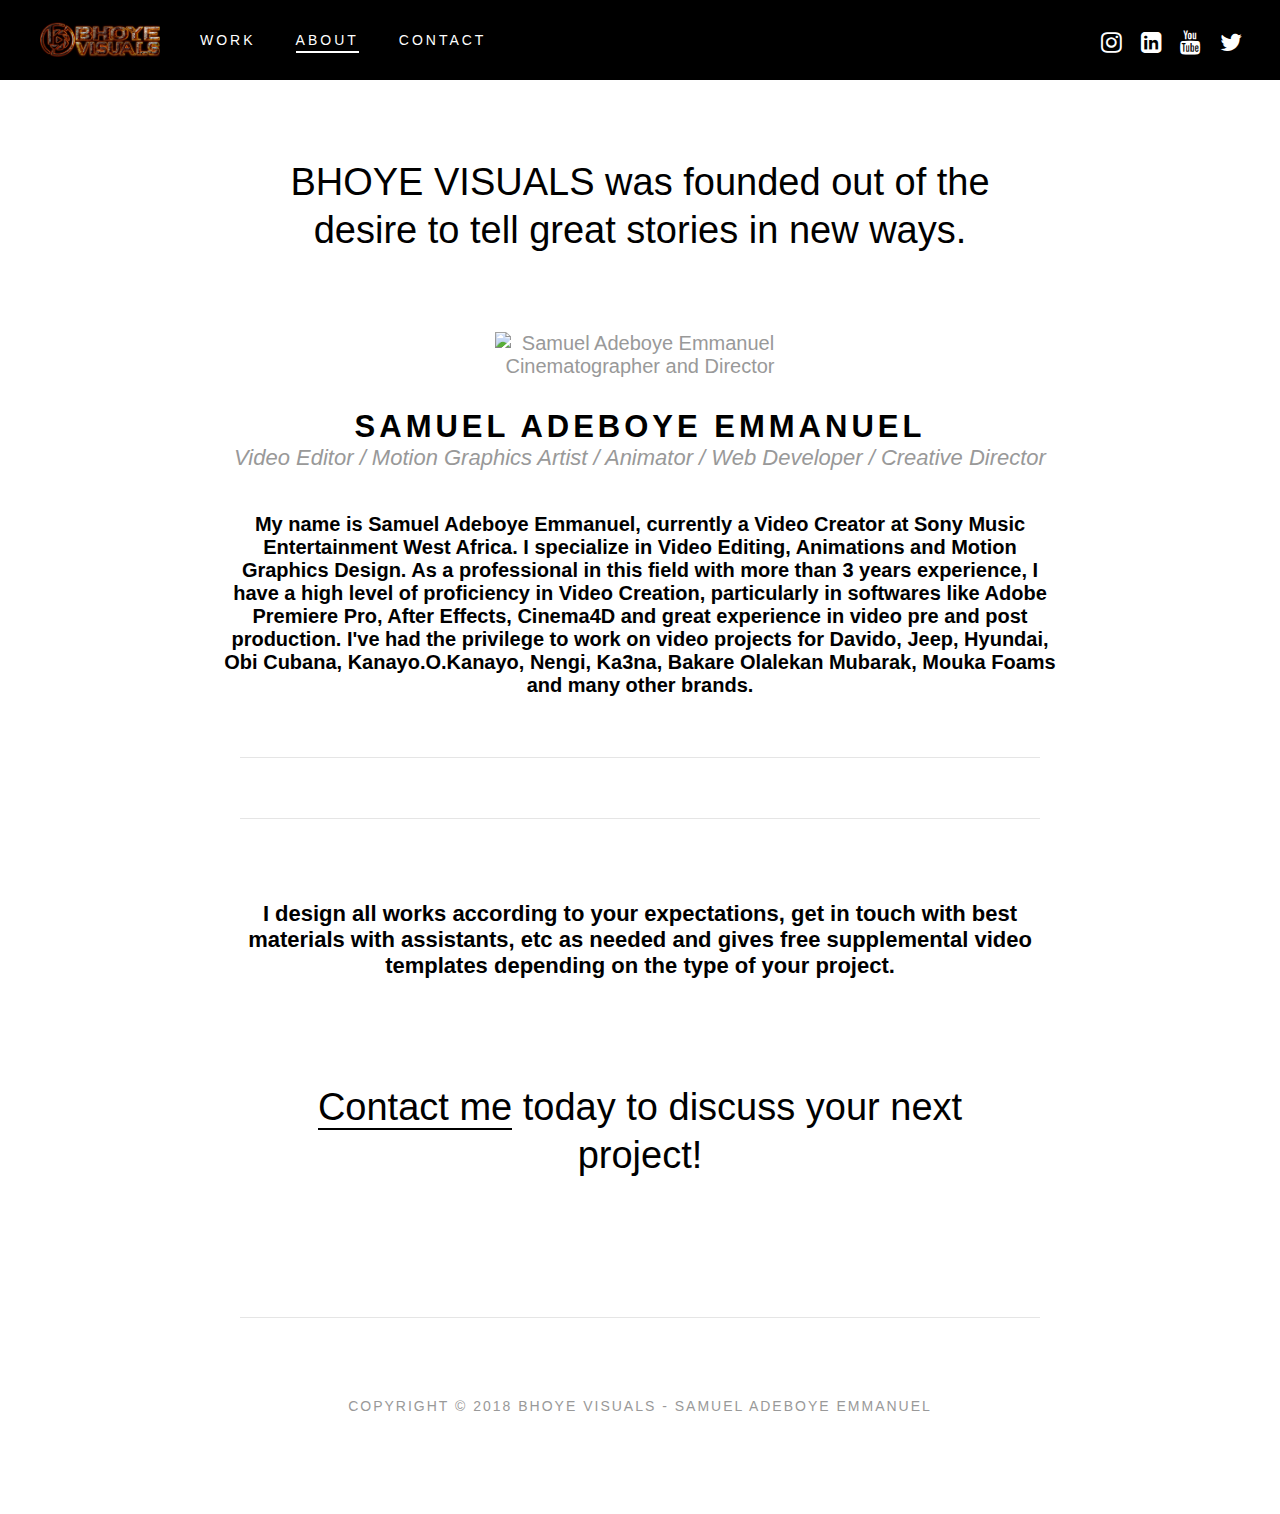
==== about.html @ 592c4f71 "commit3" ====
<!DOCTYPE html><html>
  <head><meta content="text/html;charset=UTF-8" http-equiv="Content-Type" /><meta content="IE=edge,chrome=1" http-equiv="X-UA-Compatible" /><meta content="user-scalable=no,initial-scale=1.0,maximum-scale=1,width=device-width" name="viewport" /><meta content="About - BHOYE VISUALS" property="og:title" /><link rel="icon" type="image/x-icon" href="Favicon.png"><meta content="website" property="og:type" /><meta content="" property="og:url" /><meta content="" property="og:image" /><meta content="BHOYE VISUALS is a full service FAA Certified production team specialized in high-end digital cinematography based in Lagos, Nigeria." property="og:description" /><meta content="BHOYE VISUALS is a full service FAA Certified production team specialized in high-end digital cinematography based in Lagos, Nigeria." name="description" /><!--[if lte IE 8]><meta content="0;url=http://browsehappy.com" http-equiv="Refresh" /><![endif]--><!--[if lte IE 9]><script src="//html5shiv.googlecode.com/svn/trunk/html5.js"></script><![endif]--><title>About - BHOYE VISUALS</title><link href="d3hturgrk6vd0p.cloudfront.net/stylesheets/style-8428a4c1.css" rel="stylesheet" /><meta name="viewport" content="width=device-width, initial-scale=1">
    <link rel="stylesheet" href="https://cdnjs.cloudflare.com/ajax/libs/font-awesome/4.7.0/css/font-awesome.min.css"><link href="d3hturgrk6vd0p.cloudfront.net/stylesheets/magnific-popup-b380c109.css" rel="stylesheet" /><link href="maxcdn.bootstrapcdn.com/font-awesome/4.3.0/css/font-awesome.min.css" rel="stylesheet" /><script src="code.jquery.com/jquery.min.js"></script><script src="d3hturgrk6vd0p.cloudfront.net/javascripts/all-6e082198.js"></script><script src="use.typekit.net/rfi5cbj.js"></script><script>try{Typekit.load();}catch(e){}</script><script>(function(d, s, id) {
  var js, fjs = d.getElementsByTagName(s)[0];
  if (d.getElementById(id)) return;
  js = d.createElement(s); js.id = id;
  js.src = "../../connect.facebook.net/en_US/sdk.js#xfbml=1&version=v2.3";
  fjs.parentNode.insertBefore(js, fjs);
}(document, 'script', 'facebook-jssdk'));</script><script>window.twttr = (function(d, s, id) {
  var js, fjs = d.getElementsByTagName(s)[0],
    t = window.twttr || {};
  if (d.getElementById(id)) return t;
  js = d.createElement(s);
  js.id = id;
  js.src = "../../platform.twitter.com/widgets.js";
  fjs.parentNode.insertBefore(js, fjs);

  t._e = [];
  t.ready = function(f) {
    t._e.push(f);
  };

  return t;
}(document, "script", "twitter-wjs"));</script><link href="https://feeds.feedburner.com/BHOYE VISUALS" rel="alternate" title="BHOYE VISUALS Portfolio" type="application/rss+xml" /><link href="../favicon.ico" rel="shortcut icon" /></head><script async="" src="pagead2.googlesyndication.com/pagead/js/f.txt"></script><script>(adsbygoogle = window.adsbygoogle || []).push({
  google_ad_client: "ca-pub-6258605595127129",
  enable_page_level_ads: true
});</script><body><section id="menu"><div class="wrap"><a href="index.html" class="image logo"><img src="logo.png" width="120px" height="35" alt="" /></a><nav class="main-nav"><ul><li><a href="work.html">Work</a></li><li><a href="index.html" class="active">About</a></li><li><a href="contact.html">Contact</a></li></nav><a class="menu-dropdown" href="#" title="Show menu"><span>Show menu</span></a><nav class="social-nav"><ul><li><a href="https://instagram.com/bhoyevisuals" class="fa fa-instagram" style="font-size:24px" title="Instagram"><span>Instagram</span></a></li><li><a href="https://www.linkedin.com/in/adeboye-samuel/" class="fa fa-linkedin-square"style="font-size:24px" title="linkedin"><span>linkedin</span></a></li><li><a href="https://www.youtube.com/channel/UCrTGYbehtiNw9FTRbTdSsPg" class="fa fa-youtube"style="font-size:24px" title="youtube"><span>Youtube</span></a></li><li><a href="https://twitter.com/bhoyevisuals" class="fa fa-twitter"style="font-size:24px" title="Twitter"><span>Twitter</span></a></li></ul></nav></div></section><div class="main-content"><div class="tagline">BHOYE VISUALS was founded out of the desire to tell great stories in new ways.</div><div class="col-100 about"><img src="https://res.cloudinary.com/bhoyevis/image/upload/v1661877904/IMG_20200601_130922_012_s3bfis_irunhl.jpg" height="100%" width="100%" alt="Samuel Adeboye Emmanuel Cinematographer and Director " /><h2>SAMUEL ADEBOYE EMMANUEL</h2><h5>Video Editor / Motion Graphics Artist / Animator / Web Developer / Creative Director</h5>
<h4>
  My name is Samuel Adeboye Emmanuel, currently a Video Creator at Sony Music Entertainment West Africa. I specialize in Video Editing, Animations and Motion Graphics Design.
  
  As a professional in this field with more than 3 years experience, I have a high level of proficiency in Video Creation, particularly in softwares like Adobe Premiere Pro, After Effects, Cinema4D and great experience in video pre and post production.
  I've had the privilege to work on video projects for Davido, Jeep, Hyundai, Obi Cubana, Kanayo.O.Kanayo, Nengi, Ka3na, Bakare Olalekan Mubarak, Mouka Foams and many other brands.
  

</h4></div><div class="breakline"></div><div class="breakline"></div><div class="text-box"><h4>I design all works according to your expectations, get in touch with best materials with assistants, etc as needed and gives free supplemental video templates depending on the type of your project.</h4></div><div class="tagline"><a href="../contact/index.html">Contact me</a> today to discuss your next project! </div></div><div class="spacer"></div><div class="breakline"></div><footer><p>Copyright © 2018 BHOYE VISUALS - SAMUEL ADEBOYE EMMANUEL</p></footer><div id="fb-root"></div><script>(function(i,s,o,g,r,a,m){i['GoogleAnalyticsObject']=r;i[r]=i[r]||function(){
(i[r].q=i[r].q||[]).push(arguments)},i[r].l=1*new Date();a=s.createElement(o),
m=s.getElementsByTagName(o)[0];a.async=1;a.src=g;m.parentNode.insertBefore(a,m)
})(window,document,'script','../../www.google-analytics.com/analytics.js','ga');

ga('create', 'UA-396799-23', 'auto');
ga('send', 'pageview');</script></body>
</html>
---- d3hturgrk6vd0p.cloudfront.net/stylesheets/style-8428a4c1.css ----
﻿*{margin:0;padding:0;-webkit-text-size-adjust:none;-webkit-tap-highlight-color:transparent}body{font-family:"brandon-grotesque",Helvetica,Arial,sans-serif;font-size:20px;color:#999;background:#fff}body.dark{background:#000;color:#fff}#top-header{width:100%;background:#000;position:relative;z-index:0;overflow:hidden;min-height:310px}.header-info{width:450px;height:230px;margin:auto;padding:0 1em;position:absolute;top:0;left:0;right:0;bottom:0;text-align:center}@media screen and (max-width: 736px){.header-info{width:460px;padding:0 10px}}@media screen and (max-width: 440px){.header-info{max-width:300px;height:200px}}@media screen and (max-width: 440px){.header-info h1 img{max-width:80%;height:auto}}.header-info h3{color:rgba(221,255,243,0.5);font-size:24px;line-height:40px;font-weight:100;padding:1.4em 0 0}@media screen and (max-width: 736px){.header-info h3{padding-top:0.5em}}@media screen and (max-width: 440px){.header-info h3{font-size:20px;line-height:30px}}#menu{background:#000;height:80px;position:relative}#menu .wrap{max-width:1280px;margin:0 auto;padding:0 40px}@media screen and (max-width: 375px){#menu .wrap{padding:0 20px}}#menu ul{list-style-type:none;font-size:14px;font-weight:500;text-transform:uppercase;letter-spacing:3px}#menu li{float:left}#menu a{color:#fff}@media screen and (max-width: 970px){.main-nav{display:none;margin:0;float:none;position:absolute;top:80px;left:0;width:100%;background:#000;z-index:99;box-shadow:rgba(0,0,0,0.18) 0 9px 9px;text-align:center;border-top:1px solid #333}}.main-nav.show-menu{display:block}.main-nav li{line-height:80px;padding-right:40px}@media screen and (max-width: 970px){.main-nav li{padding-left:15px;padding-right:15px;display:inline;float:none !important}}@media screen and (max-width: 440px){.main-nav li{display:block;font-size:1.2em;line-height:60px}}.main-nav a{padding-bottom:3px}.main-nav a:hover,.main-nav a.active{border-bottom:2px solid #fff}#menu a.image{border-bottom:none;display:block;float:left;margin:22px 40px 0 0}@media screen and (max-width: 375px){#menu a.image{margin-right:20px}}#menu a.menu-dropdown{display:none}@media screen and (max-width: 970px){#menu a.menu-dropdown{display:block;float:left;width:24px;height:20px;margin-top:30px;background:url(../images/menu-dropdown%402x-c5ba7c25.png) no-repeat;background-size:cover}}#menu a.menu-dropdown span{display:none}.social-nav{float:right}.social-nav li{padding:30px 0 0 1.4em}@media screen and (max-width: 375px){.social-nav li{padding-left:1em}}.social-nav li:first-child{padding-left:0}.social-nav a{width:20px;height:20px;display:block;background-size:cover;background-repeat:none}.instagram{background-image:url(//d3hturgrk6vd0p.cloudfront.net/images/instagram@2x-3a325fb3.png)}.facebook{background-image:url(//d3hturgrk6vd0p.cloudfront.net/images/facebook@2x-fcac1f14.png)}.social-nav a.twitter{background-image:url(//d3hturgrk6vd0p.cloudfront.net/images/twitter@2x-a35ef578.png);height:16px;margin-top:2px}.social-nav span{display:none}.main-content{padding:40px;max-width:1280px;margin:0 auto}@media screen and (max-width: 414px){.main-content{padding:20px}}.main-content h2{font-size:31px;text-transform:uppercase;font-weight:bold;color:#000;letter-spacing:4px;padding-top:1em}@media screen and (max-width: 1024px){.main-content h2{padding-top:0em}}@media screen and (max-width: 375px){.main-content h2{font-size:28px}}.main-content h3{text-transform:uppercase;font-size:14px;color:#000;letter-spacing:3px;padding:0 0 1.5em}.main-content h4{font-size:inherit;font-weight:600;color:#000;padding:1em 0 0}.main-content h5{font-size:22px;font-weight:normal;font-style:italic;padding:0 0 1em}.main-content p,.main-content ul{line-height:28px;padding:0.5em 0;font-weight:300;list-style-type:none}.main-content li{padding:0.3em 0}@media screen and (max-width: 440px){.main-content li{padding:0.1em 0}}.main-content li:before{content:"•";font-size:2.5em;line-height:0.4em;position:relative;top:0.1em;padding-right:0.3em}ul.simple-list{line-height:24px}ul.simple-list li{padding:0}ul.simple-list li:before{content:'';padding-right:0;top:0}ul.simple-list strong{color:#000}.dark .main-content li:before{color:#fff}.main-content a{color:#000}.main-content img{max-width:960px}.col-40,.col-50,.col-60{float:left;margin-right:2%}@media screen and (max-width: 736px){.col-40,.col-50,.col-60{float:none;width:100% !important;margin-left:0 !important;margin-right:0 !important;margin-top:1em;margin-bottom:2em}}.col-50{width:48%;font-size:18px;margin-top:1em}.col-40{width:38%;margin-top:3em;margin-bottom:4em}.col-60{width:58%;margin-top:3em;margin-bottom:4em}.col-40.alt,.col-50.alt,.col-60.alt{margin-left:2%;margin-right:0;float:right}.col-100{max-width:70%;margin:0 auto}@media screen and (max-width: 736px){.col-100{max-width:100% !important;width:100% !important}}@media screen and (max-width: 1024px){.block{padding-bottom:2em}}@media screen and (max-width: 1024px){.block>.col-40,.block>.col-50,.block>.col-60{float:none;width:100% !important;margin-left:0 !important;margin-right:0 !important;margin-top:1em;margin-bottom:2em}}.embed-container{position:relative;padding-bottom:57.5%;height:0;overflow:hidden;max-width:100%;height:auto}.embed-container iframe,.embed-container object,.embed-container embed{position:absolute;top:0;left:0;width:100%;height:100%}.tagline{text-align:center;font-size:38px;font-weight:100;color:#000;line-height:48px;padding:1em 6.4em}@media screen and (max-width: 1024px){.tagline{padding:1em 3em}}@media screen and (max-width: 768px){.tagline{padding:1em 1em;font-size:34px;line-height:44px}}@media screen and (max-width: 736px){.tagline{padding:1em 0;font-size:34px}}.tagline a{border-bottom:2px solid #000}.text-breakline{width:70%;height:1px;background:rgba(0,0,0,0.25);margin:1.5em 0}@media screen and (max-width: 1024px){.text-breakline{width:100%}}.breakline{max-width:800px;height:1px;background:rgba(0,0,0,0.1);margin:60px auto}@media screen and (max-width: 840px){.breakline{max-width:80%}}.dark .text-breakline,.dark .breakline{background:rgba(255,255,255,0.3)}.text-box{max-width:800px;margin:0 auto;padding:0 0 3em;font-size:22px;text-align:center}.text-box p{line-height:30px}@media screen and (max-width: 440px){.text-box{font-size:20px}}.zoom{cursor:pointer;cursor:-webkit-zoom-in;cursor:-moz-zoom-in;cursor:zoom-in}.portrait-ratio{max-height:960px;max-width:640px !important;margin:-160px 0 -200px 0}@media screen and (max-width: 1024px){.portrait-ratio{margin:-160px auto -190px;display:block;position:relative;z-index:-1}}@media screen and (max-width: 440px){.portrait-ratio{margin:-100px auto -100px}}.slideshow{position:relative}.slideshow figure{position:absolute;top:0;left:0}.slideshow figure:first-child{position:relative}.slideshow.dark{background:#000}.about{text-align:center;padding-top:2em;font-size:20px}.about img{max-width:290px}@media screen and (max-width: 1024px){.about img{padding-bottom:1em}}.about p{padding-left:2em;padding-right:2em}@media screen and (max-width: 440px){.about p{padding-left:0;padding-right:0}}article{padding:0 20px}article h3.date{padding:30px 0}article .text{max-width:960px;margin:0 auto;padding:20px 0}@media screen and (max-width: 768px){article .text{max-width:none}}article .photos{max-width:960px;margin:0 auto;padding:20px 0}article .top{text-align:center;padding-bottom:30px}article .share-link{display:inline-block;margin:0 0 0 25px;position:relative}article .share-link.twitter{top:7px}article img{width:100%}article .caption{text-align:center}article blockquote{font-family:"leitura-news", Georgia, serif;color:#000;font-size:22px;padding-top:20px}article blockquote p{line-height:34px !important}.center{text-align:center}.button{display:inline-block;padding:0.5em 1.2em;background:#000;color:#fff !important;text-transform:uppercase;letter-spacing:2px;font-size:13px}.button i{margin-left:8px}.contact{margin-top:0}.spacer{clear:both}.spacer.p-bottom{margin-bottom:70px}footer{max-width:800px;margin:0 auto;padding:20px 0 100px;font-size:14px;text-transform:uppercase;letter-spacing:2px;text-align:center}a{text-decoration:none}.dark .main-content h2,.dark .main-content h3,.dark .main-content h4,.dark .main-content .tagline,.dark .main-content .tagline a,.dark .main-content a{color:#fff;border-color:#fff}img{outline:0;border:none;-webkit-user-drag:none;-moz-user-select:none;-ms-user-select:none}section,header,footer,article,figure{display:block}
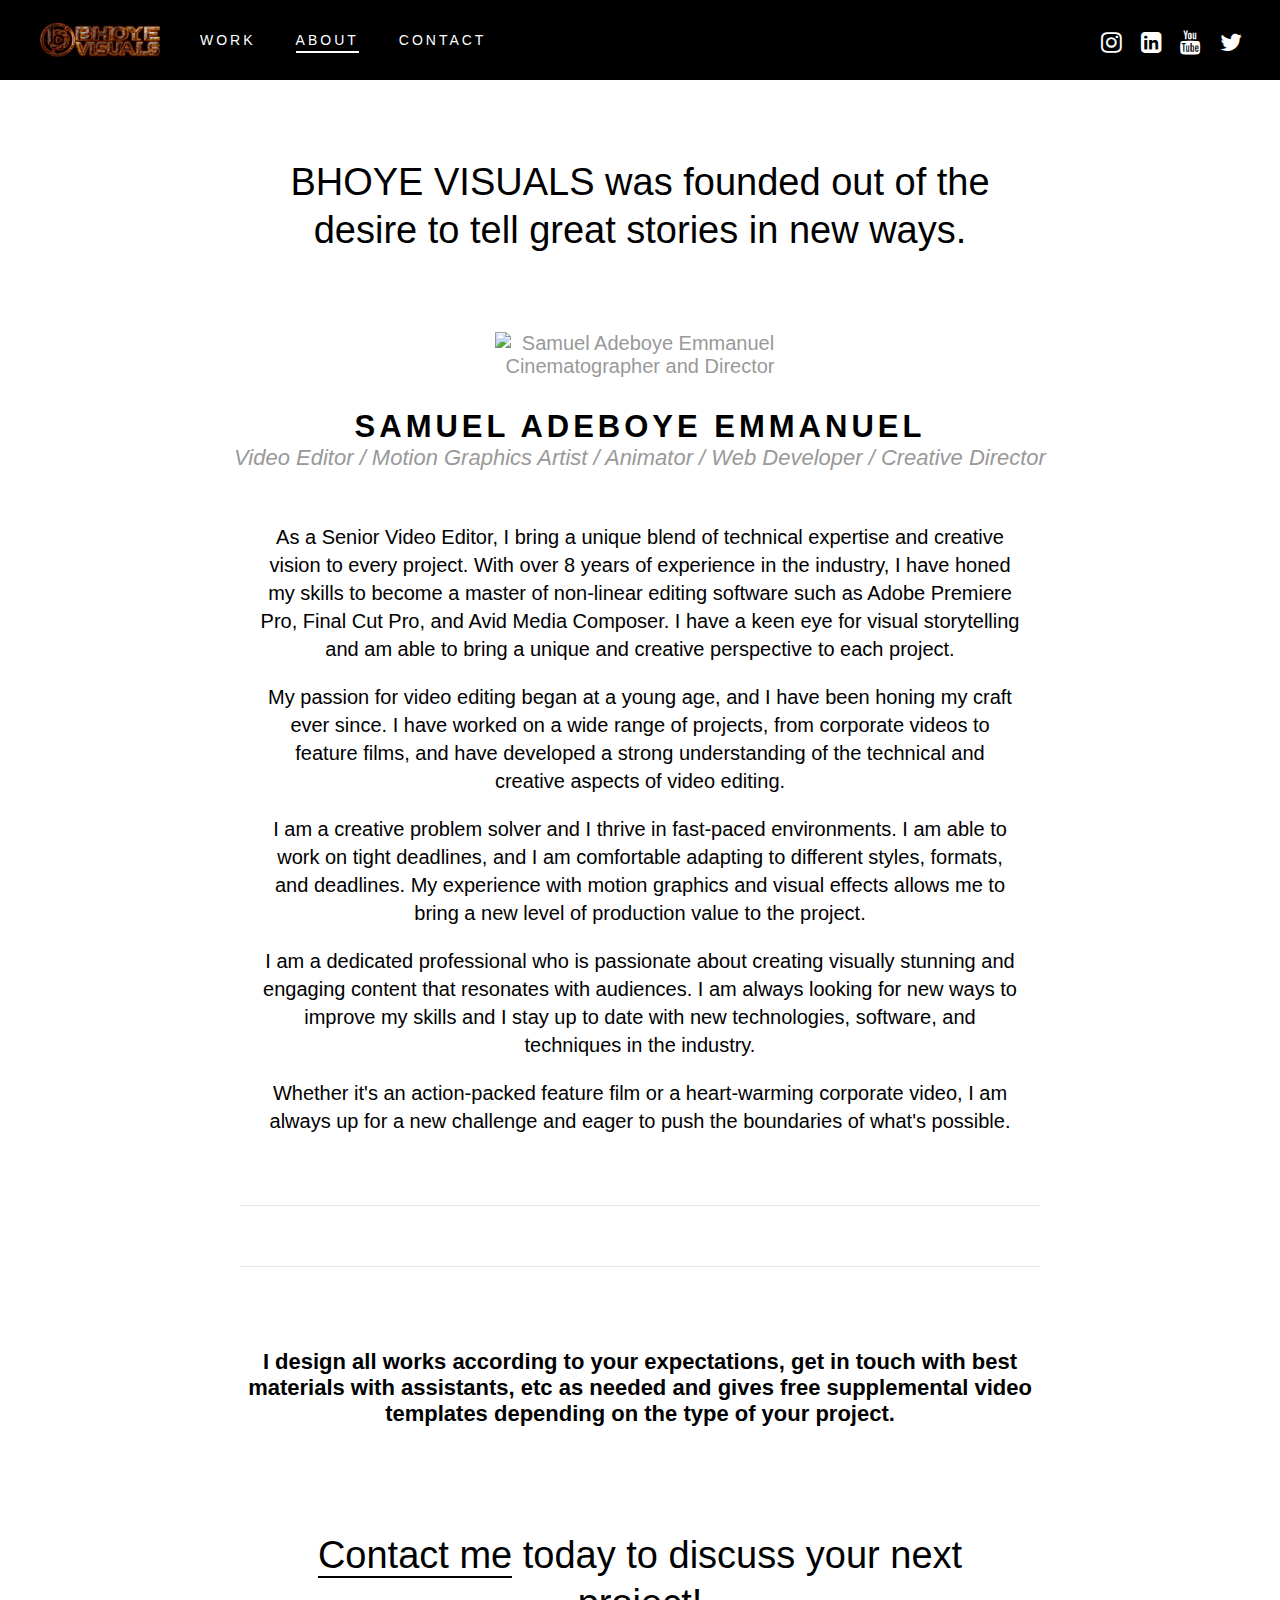
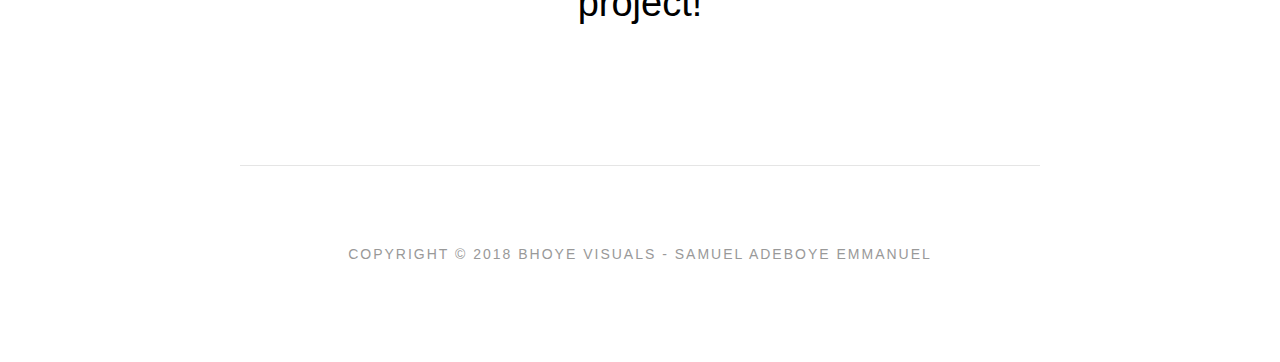
==== commit 55bf290a: "Update about.html" ====
--- a/about.html
+++ b/about.html
@@ -26,13 +26,22 @@
   enable_page_level_ads: true
 });</script><body><section id="menu"><div class="wrap"><a href="index.html" class="image logo"><img src="logo.png" width="120px" height="35" alt="" /></a><nav class="main-nav"><ul><li><a href="work.html">Work</a></li><li><a href="index.html" class="active">About</a></li><li><a href="contact.html">Contact</a></li></nav><a class="menu-dropdown" href="#" title="Show menu"><span>Show menu</span></a><nav class="social-nav"><ul><li><a href="https://instagram.com/bhoyevisuals" class="fa fa-instagram" style="font-size:24px" title="Instagram"><span>Instagram</span></a></li><li><a href="https://www.linkedin.com/in/adeboye-samuel/" class="fa fa-linkedin-square"style="font-size:24px" title="linkedin"><span>linkedin</span></a></li><li><a href="https://www.youtube.com/channel/UCrTGYbehtiNw9FTRbTdSsPg" class="fa fa-youtube"style="font-size:24px" title="youtube"><span>Youtube</span></a></li><li><a href="https://twitter.com/bhoyevisuals" class="fa fa-twitter"style="font-size:24px" title="Twitter"><span>Twitter</span></a></li></ul></nav></div></section><div class="main-content"><div class="tagline">BHOYE VISUALS was founded out of the desire to tell great stories in new ways.</div><div class="col-100 about"><img src="https://res.cloudinary.com/bhoyevis/image/upload/v1661877904/IMG_20200601_130922_012_s3bfis_irunhl.jpg" height="100%" width="100%" alt="Samuel Adeboye Emmanuel Cinematographer and Director " /><h2>SAMUEL ADEBOYE EMMANUEL</h2><h5>Video Editor / Motion Graphics Artist / Animator / Web Developer / Creative Director</h5>
 <h4>
-  My name is Samuel Adeboye Emmanuel, currently a Video Creator at Sony Music Entertainment West Africa. I specialize in Video Editing, Animations and Motion Graphics Design.
+ <p>As a Senior Video Editor, I bring a unique blend of technical expertise and creative vision to every project. With over 8 years of experience in the industry, I have honed my skills to become a master of non-linear editing software such as Adobe Premiere Pro, Final Cut Pro, and Avid Media Composer. I have a keen eye for visual storytelling and am able to bring a unique and creative perspective to each project.</p>
+
+ <p>My passion for video editing began at a young age, and I have been honing my craft ever since. I have worked on a wide range of projects, from corporate videos to feature films, and have developed a strong understanding of the technical and creative aspects of video editing.</p>
   
-  As a professional in this field with more than 3 years experience, I have a high level of proficiency in Video Creation, particularly in softwares like Adobe Premiere Pro, After Effects, Cinema4D and great experience in video pre and post production.
-  I've had the privilege to work on video projects for Davido, Jeep, Hyundai, Obi Cubana, Kanayo.O.Kanayo, Nengi, Ka3na, Bakare Olalekan Mubarak, Mouka Foams and many other brands.
+ <p>I am a creative problem solver and I thrive in fast-paced environments. I am able to work on tight deadlines, and I am comfortable adapting to different styles, formats, and deadlines. My experience with motion graphics and visual effects allows me to bring a new level of production value to the project.</p>
+  
+ <p>I am a dedicated professional who is passionate about creating visually stunning and engaging content that resonates with audiences. I am always looking for new ways to improve my skills and I stay up to date with new technologies, software, and techniques in the industry.</p>
+  
+ <p>Whether it's an action-packed feature film or a heart-warming corporate video, I am always up for a new challenge and eager to push the boundaries of what's possible.</p>
+  
+  
+  
+  
   
 
-</h4></div><div class="breakline"></div><div class="breakline"></div><div class="text-box"><h4>I design all works according to your expectations, get in touch with best materials with assistants, etc as needed and gives free supplemental video templates depending on the type of your project.</h4></div><div class="tagline"><a href="../contact/index.html">Contact me</a> today to discuss your next project! </div></div><div class="spacer"></div><div class="breakline"></div><footer><p>Copyright © 2018 BHOYE VISUALS - SAMUEL ADEBOYE EMMANUEL</p></footer><div id="fb-root"></div><script>(function(i,s,o,g,r,a,m){i['GoogleAnalyticsObject']=r;i[r]=i[r]||function(){
+</h4></div><div class="breakline"></div><div class="breakline"></div><div class="text-box"><h4>I design all works according to your expectations, get in touch with best materials with assistants, etc as needed and gives free supplemental video templates depending on the type of your project.</h4></div><div class="tagline"><a href="contact.html">Contact me</a> today to discuss your next project! </div></div><div class="spacer"></div><div class="breakline"></div><footer><p>Copyright © 2018 BHOYE VISUALS - SAMUEL ADEBOYE EMMANUEL</p></footer><div id="fb-root"></div><script>(function(i,s,o,g,r,a,m){i['GoogleAnalyticsObject']=r;i[r]=i[r]||function(){
 (i[r].q=i[r].q||[]).push(arguments)},i[r].l=1*new Date();a=s.createElement(o),
 m=s.getElementsByTagName(o)[0];a.async=1;a.src=g;m.parentNode.insertBefore(a,m)
 })(window,document,'script','../../www.google-analytics.com/analytics.js','ga');
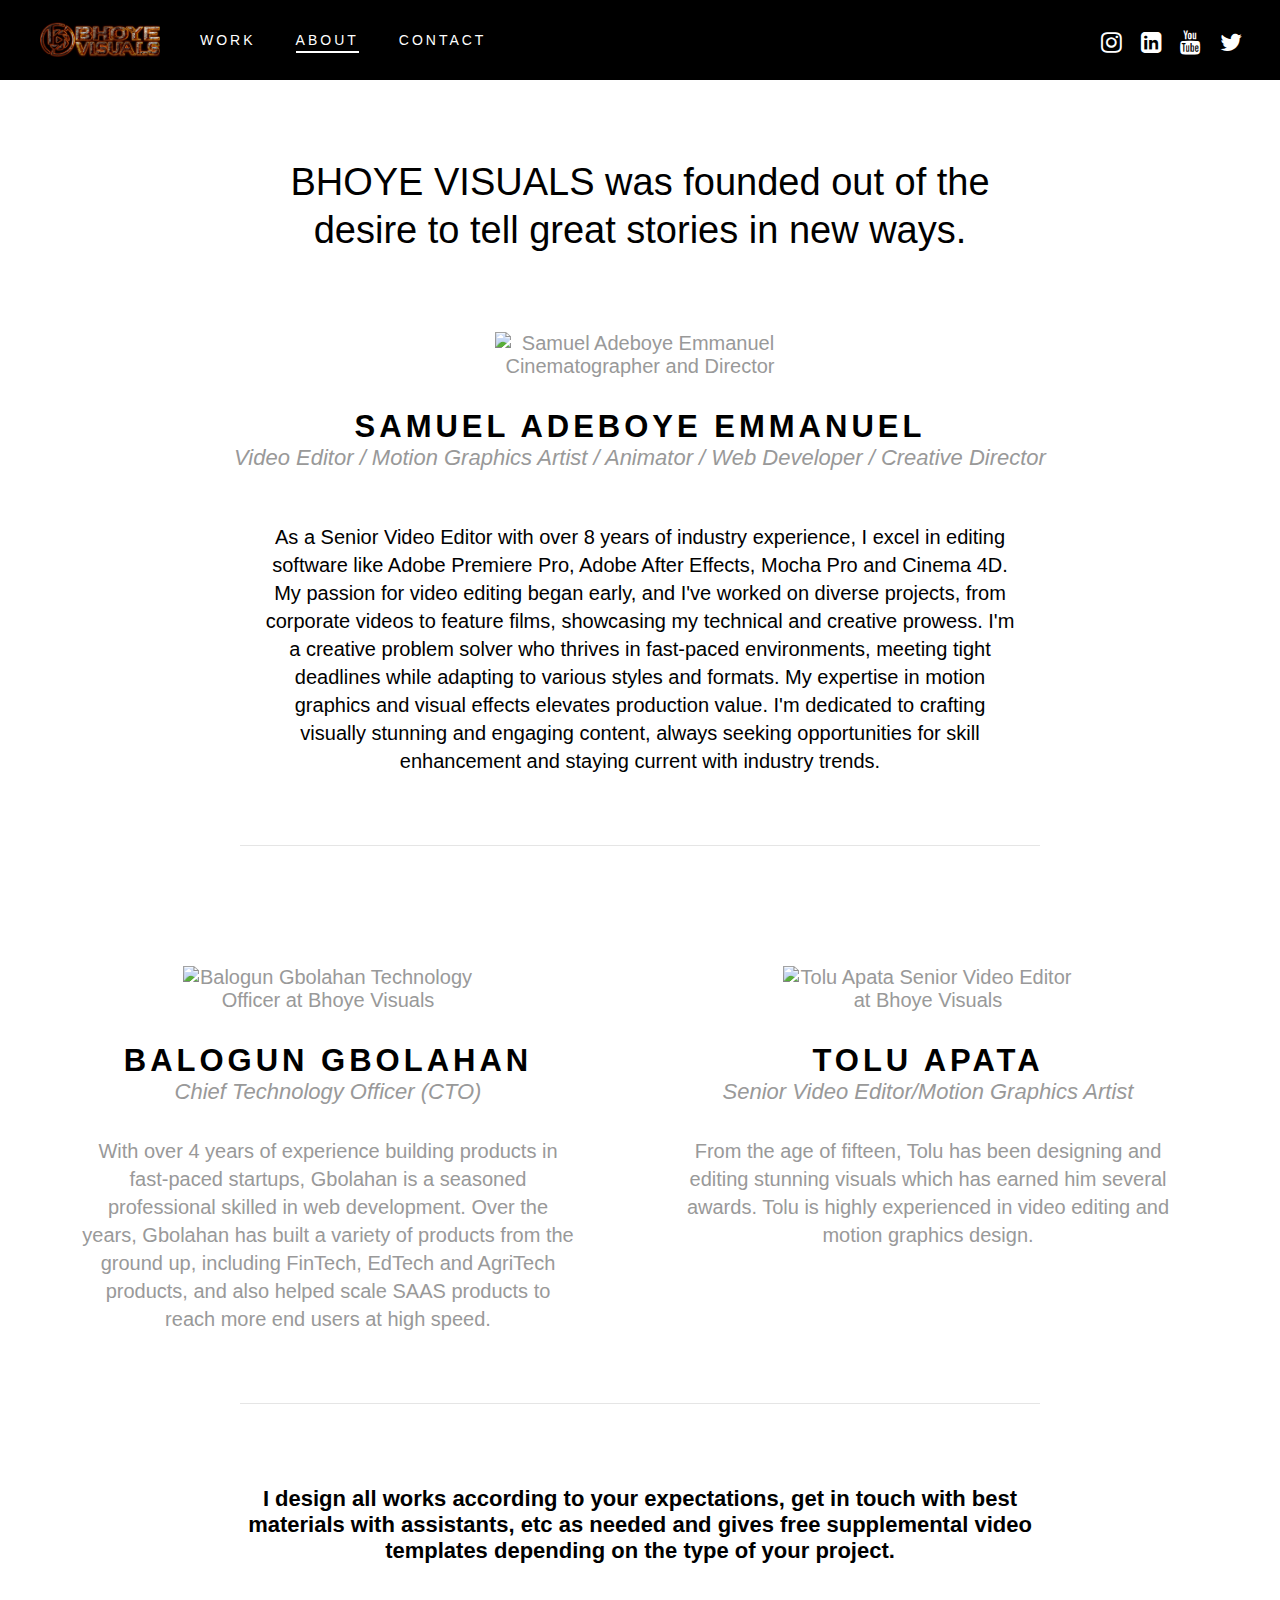
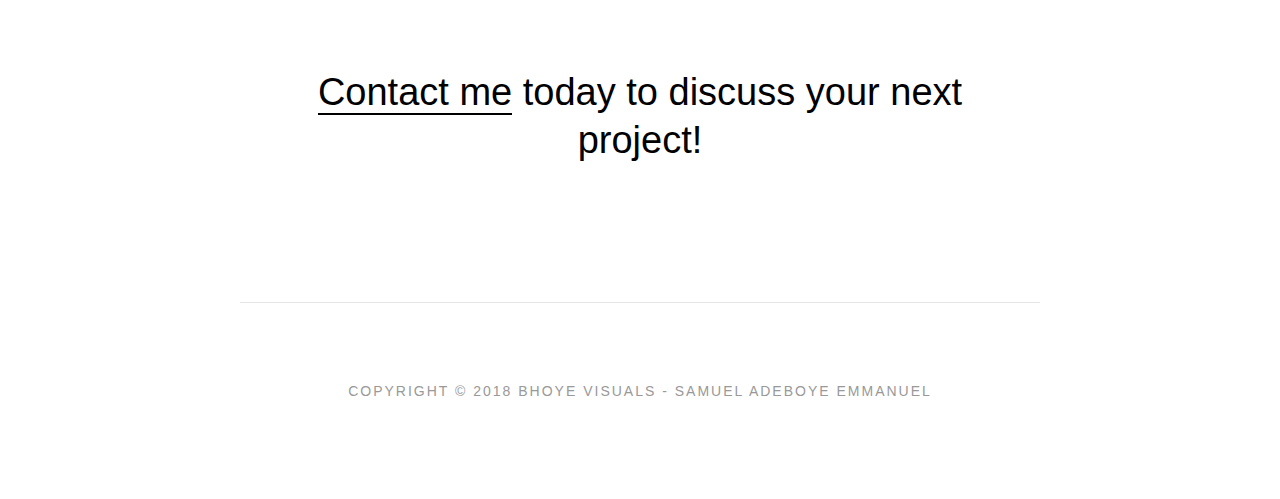
==== commit a58b9c24: "Update about.html" ====
--- a/about.html
+++ b/about.html
@@ -1,5 +1,5 @@
 <!DOCTYPE html><html>
-  <head><meta content="text/html;charset=UTF-8" http-equiv="Content-Type" /><meta content="IE=edge,chrome=1" http-equiv="X-UA-Compatible" /><meta content="user-scalable=no,initial-scale=1.0,maximum-scale=1,width=device-width" name="viewport" /><meta content="About - BHOYE VISUALS" property="og:title" /><link rel="icon" type="image/x-icon" href="Favicon.png"><meta content="website" property="og:type" /><meta content="" property="og:url" /><meta content="" property="og:image" /><meta content="BHOYE VISUALS is a full service FAA Certified production team specialized in high-end digital cinematography based in Lagos, Nigeria." property="og:description" /><meta content="BHOYE VISUALS is a full service FAA Certified production team specialized in high-end digital cinematography based in Lagos, Nigeria." name="description" /><!--[if lte IE 8]><meta content="0;url=http://browsehappy.com" http-equiv="Refresh" /><![endif]--><!--[if lte IE 9]><script src="//html5shiv.googlecode.com/svn/trunk/html5.js"></script><![endif]--><title>About - BHOYE VISUALS</title><link href="d3hturgrk6vd0p.cloudfront.net/stylesheets/style-8428a4c1.css" rel="stylesheet" /><meta name="viewport" content="width=device-width, initial-scale=1">
+  <head><meta content="text/html;charset=UTF-8" http-equiv="Content-Type" /><meta content="IE=edge,chrome=1" http-equiv="X-UA-Compatible" /><meta content="user-scalable=no,initial-scale=1.0,maximum-scale=1,width=device-width" name="viewport" /><meta content="About - BHOYE VISUALS" property="og:title" /><link rel="icon" type="image/x-icon" href="Favicon.png"><meta content="website" property="og:type" /><meta content="" property="og:url" /><meta content="" property="og:image" /><meta content="BHOYE VISUALS is a full service Video production Company specialized in high-end digital cinematography, animation and motion graphics design based in Lagos, Nigeria." property="og:description" /><meta content="BHOYE VISUALS is a full service Video production Company specialized in high-end digital cinematography, animation and motion graphics design based in Lagos, Nigeria." name="description" /><!--[if lte IE 8]><meta content="0;url=http://browsehappy.com" http-equiv="Refresh" /><![endif]--><!--[if lte IE 9]><script src="//html5shiv.googlecode.com/svn/trunk/html5.js"></script><![endif]--><title>About - BHOYE VISUALS</title><link href="d3hturgrk6vd0p.cloudfront.net/stylesheets/style-8428a4c1.css" rel="stylesheet" /><meta name="viewport" content="width=device-width, initial-scale=1">
     <link rel="stylesheet" href="https://cdnjs.cloudflare.com/ajax/libs/font-awesome/4.7.0/css/font-awesome.min.css"><link href="d3hturgrk6vd0p.cloudfront.net/stylesheets/magnific-popup-b380c109.css" rel="stylesheet" /><link href="maxcdn.bootstrapcdn.com/font-awesome/4.3.0/css/font-awesome.min.css" rel="stylesheet" /><script src="code.jquery.com/jquery.min.js"></script><script src="d3hturgrk6vd0p.cloudfront.net/javascripts/all-6e082198.js"></script><script src="use.typekit.net/rfi5cbj.js"></script><script>try{Typekit.load();}catch(e){}</script><script>(function(d, s, id) {
   var js, fjs = d.getElementsByTagName(s)[0];
   if (d.getElementById(id)) return;
@@ -26,22 +26,18 @@
   enable_page_level_ads: true
 });</script><body><section id="menu"><div class="wrap"><a href="index.html" class="image logo"><img src="logo.png" width="120px" height="35" alt="" /></a><nav class="main-nav"><ul><li><a href="work.html">Work</a></li><li><a href="index.html" class="active">About</a></li><li><a href="contact.html">Contact</a></li></nav><a class="menu-dropdown" href="#" title="Show menu"><span>Show menu</span></a><nav class="social-nav"><ul><li><a href="https://instagram.com/bhoyevisuals" class="fa fa-instagram" style="font-size:24px" title="Instagram"><span>Instagram</span></a></li><li><a href="https://www.linkedin.com/in/adeboye-samuel/" class="fa fa-linkedin-square"style="font-size:24px" title="linkedin"><span>linkedin</span></a></li><li><a href="https://www.youtube.com/channel/UCrTGYbehtiNw9FTRbTdSsPg" class="fa fa-youtube"style="font-size:24px" title="youtube"><span>Youtube</span></a></li><li><a href="https://twitter.com/bhoyevisuals" class="fa fa-twitter"style="font-size:24px" title="Twitter"><span>Twitter</span></a></li></ul></nav></div></section><div class="main-content"><div class="tagline">BHOYE VISUALS was founded out of the desire to tell great stories in new ways.</div><div class="col-100 about"><img src="https://res.cloudinary.com/bhoyevis/image/upload/v1661877904/IMG_20200601_130922_012_s3bfis_irunhl.jpg" height="100%" width="100%" alt="Samuel Adeboye Emmanuel Cinematographer and Director " /><h2>SAMUEL ADEBOYE EMMANUEL</h2><h5>Video Editor / Motion Graphics Artist / Animator / Web Developer / Creative Director</h5>
 <h4>
- <p>As a Senior Video Editor, I bring a unique blend of technical expertise and creative vision to every project. With over 8 years of experience in the industry, I have honed my skills to become a master of non-linear editing software such as Adobe Premiere Pro, Final Cut Pro, and Avid Media Composer. I have a keen eye for visual storytelling and am able to bring a unique and creative perspective to each project.</p>
+ <p>As a Senior Video Editor with over 8 years of industry experience, I excel in editing software like Adobe Premiere Pro, Adobe After Effects, Mocha Pro and Cinema 4D. My passion for video editing began early, and I've worked on diverse projects, from corporate videos to feature films, showcasing my technical and creative prowess.
 
- <p>My passion for video editing began at a young age, and I have been honing my craft ever since. I have worked on a wide range of projects, from corporate videos to feature films, and have developed a strong understanding of the technical and creative aspects of video editing.</p>
-  
- <p>I am a creative problem solver and I thrive in fast-paced environments. I am able to work on tight deadlines, and I am comfortable adapting to different styles, formats, and deadlines. My experience with motion graphics and visual effects allows me to bring a new level of production value to the project.</p>
-  
- <p>I am a dedicated professional who is passionate about creating visually stunning and engaging content that resonates with audiences. I am always looking for new ways to improve my skills and I stay up to date with new technologies, software, and techniques in the industry.</p>
-  
- <p>Whether it's an action-packed feature film or a heart-warming corporate video, I am always up for a new challenge and eager to push the boundaries of what's possible.</p>
+  I'm a creative problem solver who thrives in fast-paced environments, meeting tight deadlines while adapting to various styles and formats. My expertise in motion graphics and visual effects elevates production value. I'm dedicated to crafting visually stunning and engaging content, always seeking opportunities for skill enhancement and staying current with industry trends.</p>
+
+
   
   
   
-  
+</div><div class="breakline"></div><div class="col-50 about"><img src="https://res.cloudinary.com/bhoyevis/image/upload/v1696200284/IMG_20200601_130922_012_s3bfisd_irunhl_oegsaz.jpg" width="100%" alt="Balogun Gbolahan Technology Officer at Bhoye Visuals" /><h2>Balogun Gbolahan</h2><h5>Chief Technology Officer (CTO)</h5><p>With over 4 years of experience building products in fast-paced startups, Gbolahan is a seasoned professional skilled in web development. Over the years, Gbolahan has built a variety of products from the ground up, including FinTech, EdTech and AgriTech products, and also helped scale SAAS products to reach more end users at high speed.</p></div><div class="col-50 about"><img src="https://res.cloudinary.com/bhoyevis/image/upload/v1696093565/IMG_20200601_130922_012_s3bfis_wirunhl_nci6h3.jpg" width="100%" alt="Tolu Apata Senior Video Editor at Bhoye Visuals" /><h2>Tolu Apata</h2><h5>Senior Video Editor/Motion Graphics Artist</h5><p>From the age of fifteen, Tolu has been designing and editing stunning visuals which has earned him several awards. Tolu is highly experienced in video editing and motion graphics design.</p></div><div class="spacer">
   
 
-</h4></div><div class="breakline"></div><div class="breakline"></div><div class="text-box"><h4>I design all works according to your expectations, get in touch with best materials with assistants, etc as needed and gives free supplemental video templates depending on the type of your project.</h4></div><div class="tagline"><a href="contact.html">Contact me</a> today to discuss your next project! </div></div><div class="spacer"></div><div class="breakline"></div><footer><p>Copyright © 2018 BHOYE VISUALS - SAMUEL ADEBOYE EMMANUEL</p></footer><div id="fb-root"></div><script>(function(i,s,o,g,r,a,m){i['GoogleAnalyticsObject']=r;i[r]=i[r]||function(){
+</h4></div><div class="breakline"></div><div class="text-box"><h4>I design all works according to your expectations, get in touch with best materials with assistants, etc as needed and gives free supplemental video templates depending on the type of your project.</h4></div><div class="tagline"><a href="contact.html">Contact me</a> today to discuss your next project! </div></div><div class="spacer"></div><div class="breakline"></div><footer><p>Copyright © 2018 BHOYE VISUALS - SAMUEL ADEBOYE EMMANUEL</p></footer><div id="fb-root"></div><script>(function(i,s,o,g,r,a,m){i['GoogleAnalyticsObject']=r;i[r]=i[r]||function(){
 (i[r].q=i[r].q||[]).push(arguments)},i[r].l=1*new Date();a=s.createElement(o),
 m=s.getElementsByTagName(o)[0];a.async=1;a.src=g;m.parentNode.insertBefore(a,m)
 })(window,document,'script','../../www.google-analytics.com/analytics.js','ga');
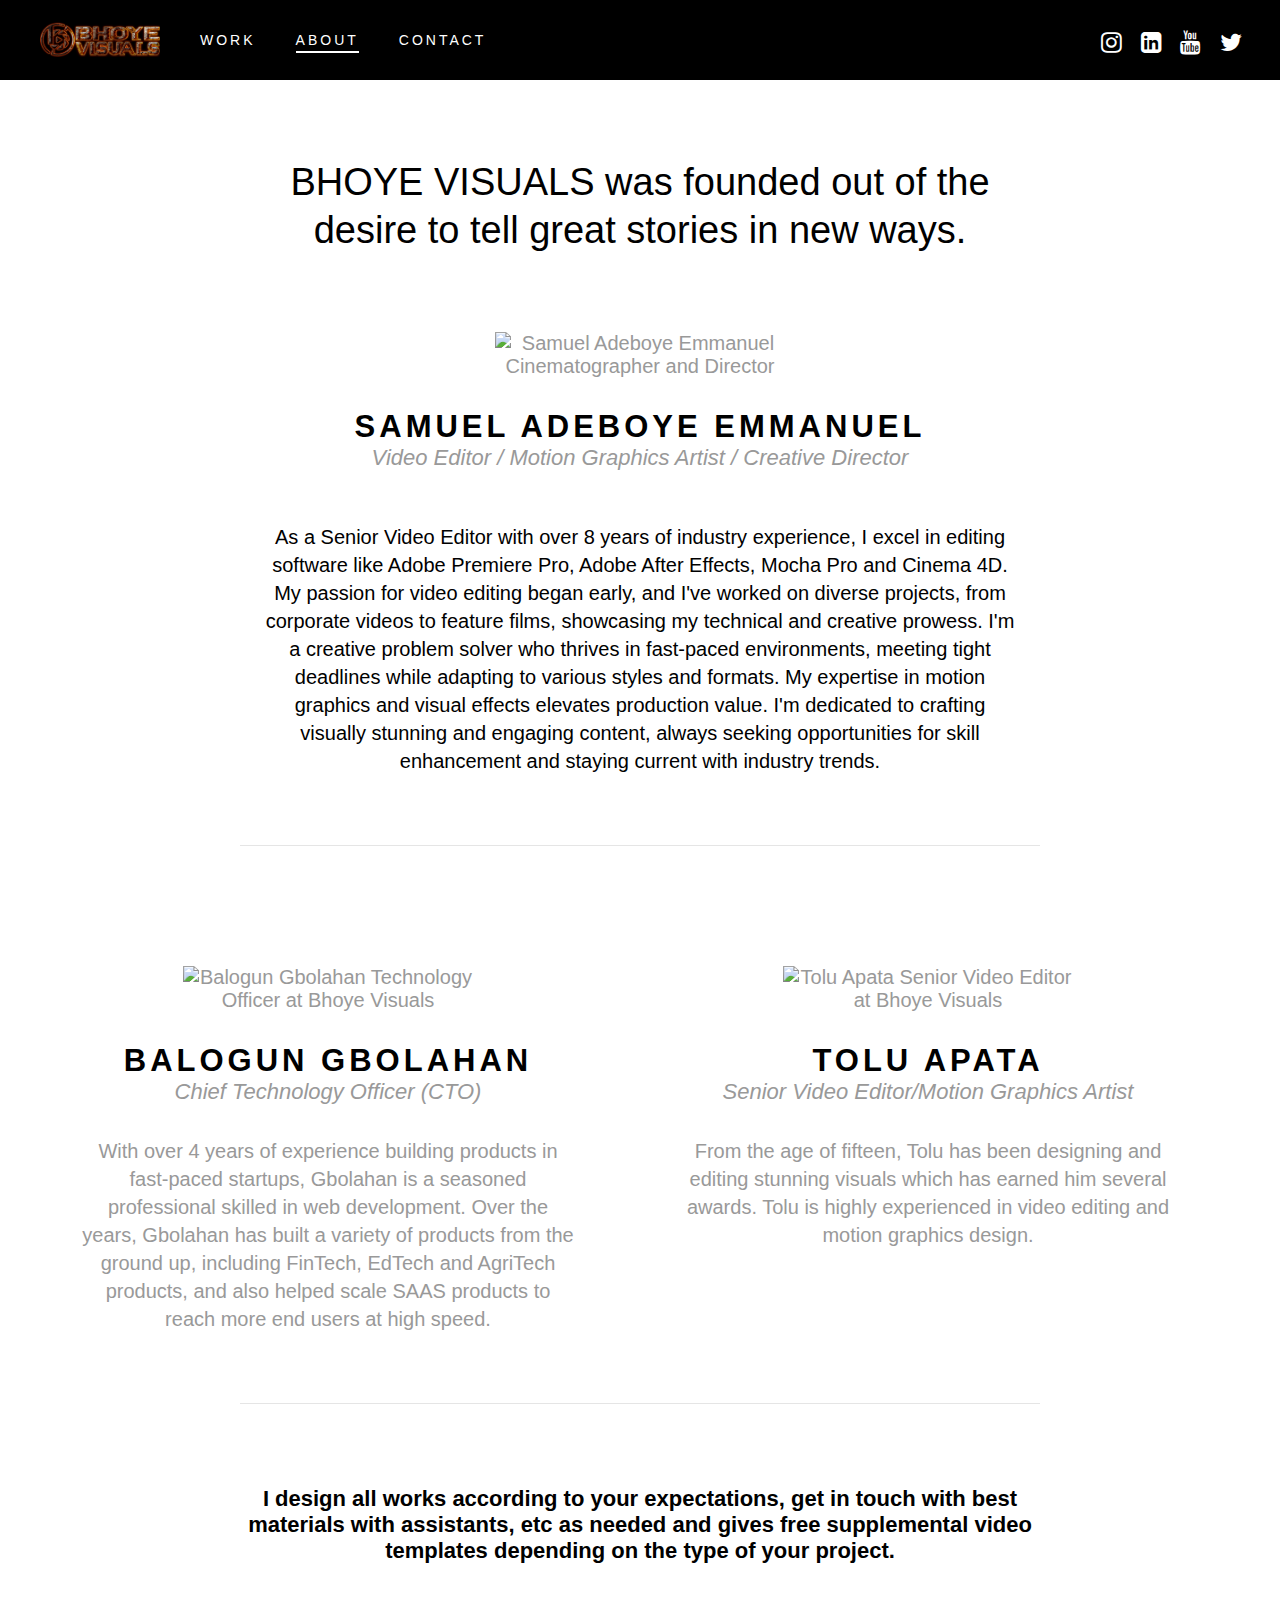
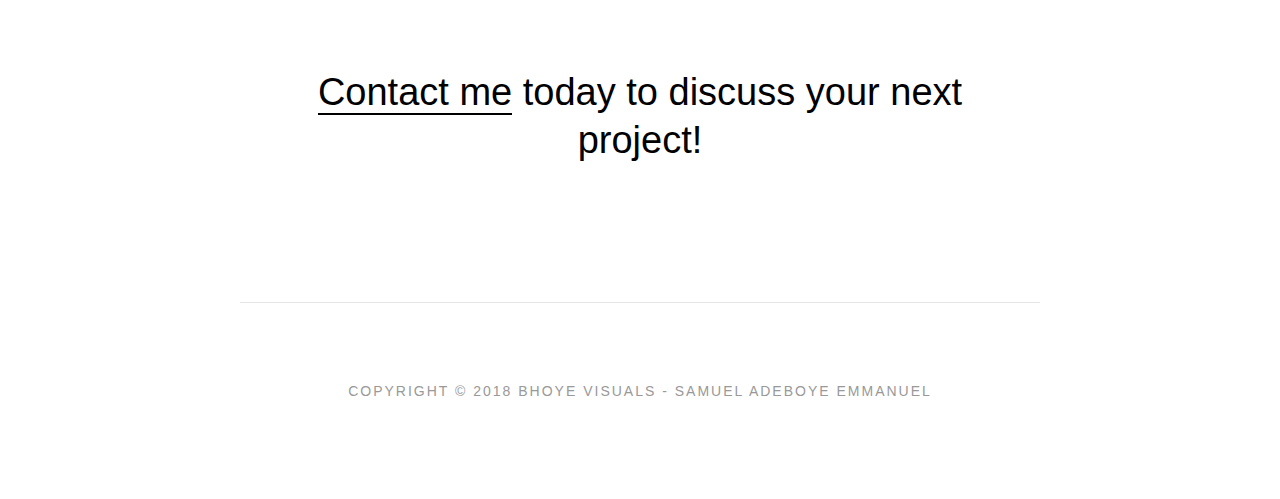
==== commit 879b76c6: "Update about.html" ====
--- a/about.html
+++ b/about.html
@@ -24,7 +24,7 @@
 }(document, "script", "twitter-wjs"));</script><link href="https://feeds.feedburner.com/BHOYE VISUALS" rel="alternate" title="BHOYE VISUALS Portfolio" type="application/rss+xml" /><link href="../favicon.ico" rel="shortcut icon" /></head><script async="" src="pagead2.googlesyndication.com/pagead/js/f.txt"></script><script>(adsbygoogle = window.adsbygoogle || []).push({
   google_ad_client: "ca-pub-6258605595127129",
   enable_page_level_ads: true
-});</script><body><section id="menu"><div class="wrap"><a href="index.html" class="image logo"><img src="logo.png" width="120px" height="35" alt="" /></a><nav class="main-nav"><ul><li><a href="work.html">Work</a></li><li><a href="index.html" class="active">About</a></li><li><a href="contact.html">Contact</a></li></nav><a class="menu-dropdown" href="#" title="Show menu"><span>Show menu</span></a><nav class="social-nav"><ul><li><a href="https://instagram.com/bhoyevisuals" class="fa fa-instagram" style="font-size:24px" title="Instagram"><span>Instagram</span></a></li><li><a href="https://www.linkedin.com/in/adeboye-samuel/" class="fa fa-linkedin-square"style="font-size:24px" title="linkedin"><span>linkedin</span></a></li><li><a href="https://www.youtube.com/channel/UCrTGYbehtiNw9FTRbTdSsPg" class="fa fa-youtube"style="font-size:24px" title="youtube"><span>Youtube</span></a></li><li><a href="https://twitter.com/bhoyevisuals" class="fa fa-twitter"style="font-size:24px" title="Twitter"><span>Twitter</span></a></li></ul></nav></div></section><div class="main-content"><div class="tagline">BHOYE VISUALS was founded out of the desire to tell great stories in new ways.</div><div class="col-100 about"><img src="https://res.cloudinary.com/bhoyevis/image/upload/v1661877904/IMG_20200601_130922_012_s3bfis_irunhl.jpg" height="100%" width="100%" alt="Samuel Adeboye Emmanuel Cinematographer and Director " /><h2>SAMUEL ADEBOYE EMMANUEL</h2><h5>Video Editor / Motion Graphics Artist / Animator / Web Developer / Creative Director</h5>
+});</script><body><section id="menu"><div class="wrap"><a href="index.html" class="image logo"><img src="logo.png" width="120px" height="35" alt="" /></a><nav class="main-nav"><ul><li><a href="work.html">Work</a></li><li><a href="index.html" class="active">About</a></li><li><a href="contact.html">Contact</a></li></nav><a class="menu-dropdown" href="#" title="Show menu"><span>Show menu</span></a><nav class="social-nav"><ul><li><a href="https://instagram.com/bhoyevisuals" class="fa fa-instagram" style="font-size:24px" title="Instagram"><span>Instagram</span></a></li><li><a href="https://www.linkedin.com/in/adeboye-samuel/" class="fa fa-linkedin-square"style="font-size:24px" title="linkedin"><span>linkedin</span></a></li><li><a href="https://www.youtube.com/channel/UCrTGYbehtiNw9FTRbTdSsPg" class="fa fa-youtube"style="font-size:24px" title="youtube"><span>Youtube</span></a></li><li><a href="https://twitter.com/bhoyevisuals" class="fa fa-twitter"style="font-size:24px" title="Twitter"><span>Twitter</span></a></li></ul></nav></div></section><div class="main-content"><div class="tagline">BHOYE VISUALS was founded out of the desire to tell great stories in new ways.</div><div class="col-100 about"><img src="https://res.cloudinary.com/bhoyevis/image/upload/v1711176334/meeeee_00000_lv6ue5.jpg" height="100%" width="100%" alt="Samuel Adeboye Emmanuel Cinematographer and Director " /><h2>SAMUEL ADEBOYE EMMANUEL</h2><h5>Video Editor / Motion Graphics Artist / Creative Director</h5>
 <h4>
  <p>As a Senior Video Editor with over 8 years of industry experience, I excel in editing software like Adobe Premiere Pro, Adobe After Effects, Mocha Pro and Cinema 4D. My passion for video editing began early, and I've worked on diverse projects, from corporate videos to feature films, showcasing my technical and creative prowess.
 
@@ -34,7 +34,7 @@
   
   
   
-</div><div class="breakline"></div><div class="col-50 about"><img src="https://res.cloudinary.com/bhoyevis/image/upload/v1696200284/IMG_20200601_130922_012_s3bfisd_irunhl_oegsaz.jpg" width="100%" alt="Balogun Gbolahan Technology Officer at Bhoye Visuals" /><h2>Balogun Gbolahan</h2><h5>Chief Technology Officer (CTO)</h5><p>With over 4 years of experience building products in fast-paced startups, Gbolahan is a seasoned professional skilled in web development. Over the years, Gbolahan has built a variety of products from the ground up, including FinTech, EdTech and AgriTech products, and also helped scale SAAS products to reach more end users at high speed.</p></div><div class="col-50 about"><img src="https://res.cloudinary.com/bhoyevis/image/upload/v1696093565/IMG_20200601_130922_012_s3bfis_wirunhl_nci6h3.jpg" width="100%" alt="Tolu Apata Senior Video Editor at Bhoye Visuals" /><h2>Tolu Apata</h2><h5>Senior Video Editor/Motion Graphics Artist</h5><p>From the age of fifteen, Tolu has been designing and editing stunning visuals which has earned him several awards. Tolu is highly experienced in video editing and motion graphics design.</p></div><div class="spacer">
+</div><div class="breakline"></div><div class="col-50 about"><img src="https://res.cloudinary.com/bhoyevis/image/upload/v1696251303/IMG_20200601_130922_012s_s3bfis_irunhl_lgcplk.jpg" width="100%" alt="Balogun Gbolahan Technology Officer at Bhoye Visuals" /><h2>Balogun Gbolahan</h2><h5>Chief Technology Officer (CTO)</h5><p>With over 4 years of experience building products in fast-paced startups, Gbolahan is a seasoned professional skilled in web development. Over the years, Gbolahan has built a variety of products from the ground up, including FinTech, EdTech and AgriTech products, and also helped scale SAAS products to reach more end users at high speed.</p></div><div class="col-50 about"><img src="https://res.cloudinary.com/bhoyevis/image/upload/v1696093565/IMG_20200601_130922_012_s3bfis_wirunhl_nci6h3.jpg" width="100%" alt="Tolu Apata Senior Video Editor at Bhoye Visuals" /><h2>Tolu Apata</h2><h5>Senior Video Editor/Motion Graphics Artist</h5><p>From the age of fifteen, Tolu has been designing and editing stunning visuals which has earned him several awards. Tolu is highly experienced in video editing and motion graphics design.</p></div><div class="spacer">
   
 
 </h4></div><div class="breakline"></div><div class="text-box"><h4>I design all works according to your expectations, get in touch with best materials with assistants, etc as needed and gives free supplemental video templates depending on the type of your project.</h4></div><div class="tagline"><a href="contact.html">Contact me</a> today to discuss your next project! </div></div><div class="spacer"></div><div class="breakline"></div><footer><p>Copyright © 2018 BHOYE VISUALS - SAMUEL ADEBOYE EMMANUEL</p></footer><div id="fb-root"></div><script>(function(i,s,o,g,r,a,m){i['GoogleAnalyticsObject']=r;i[r]=i[r]||function(){
